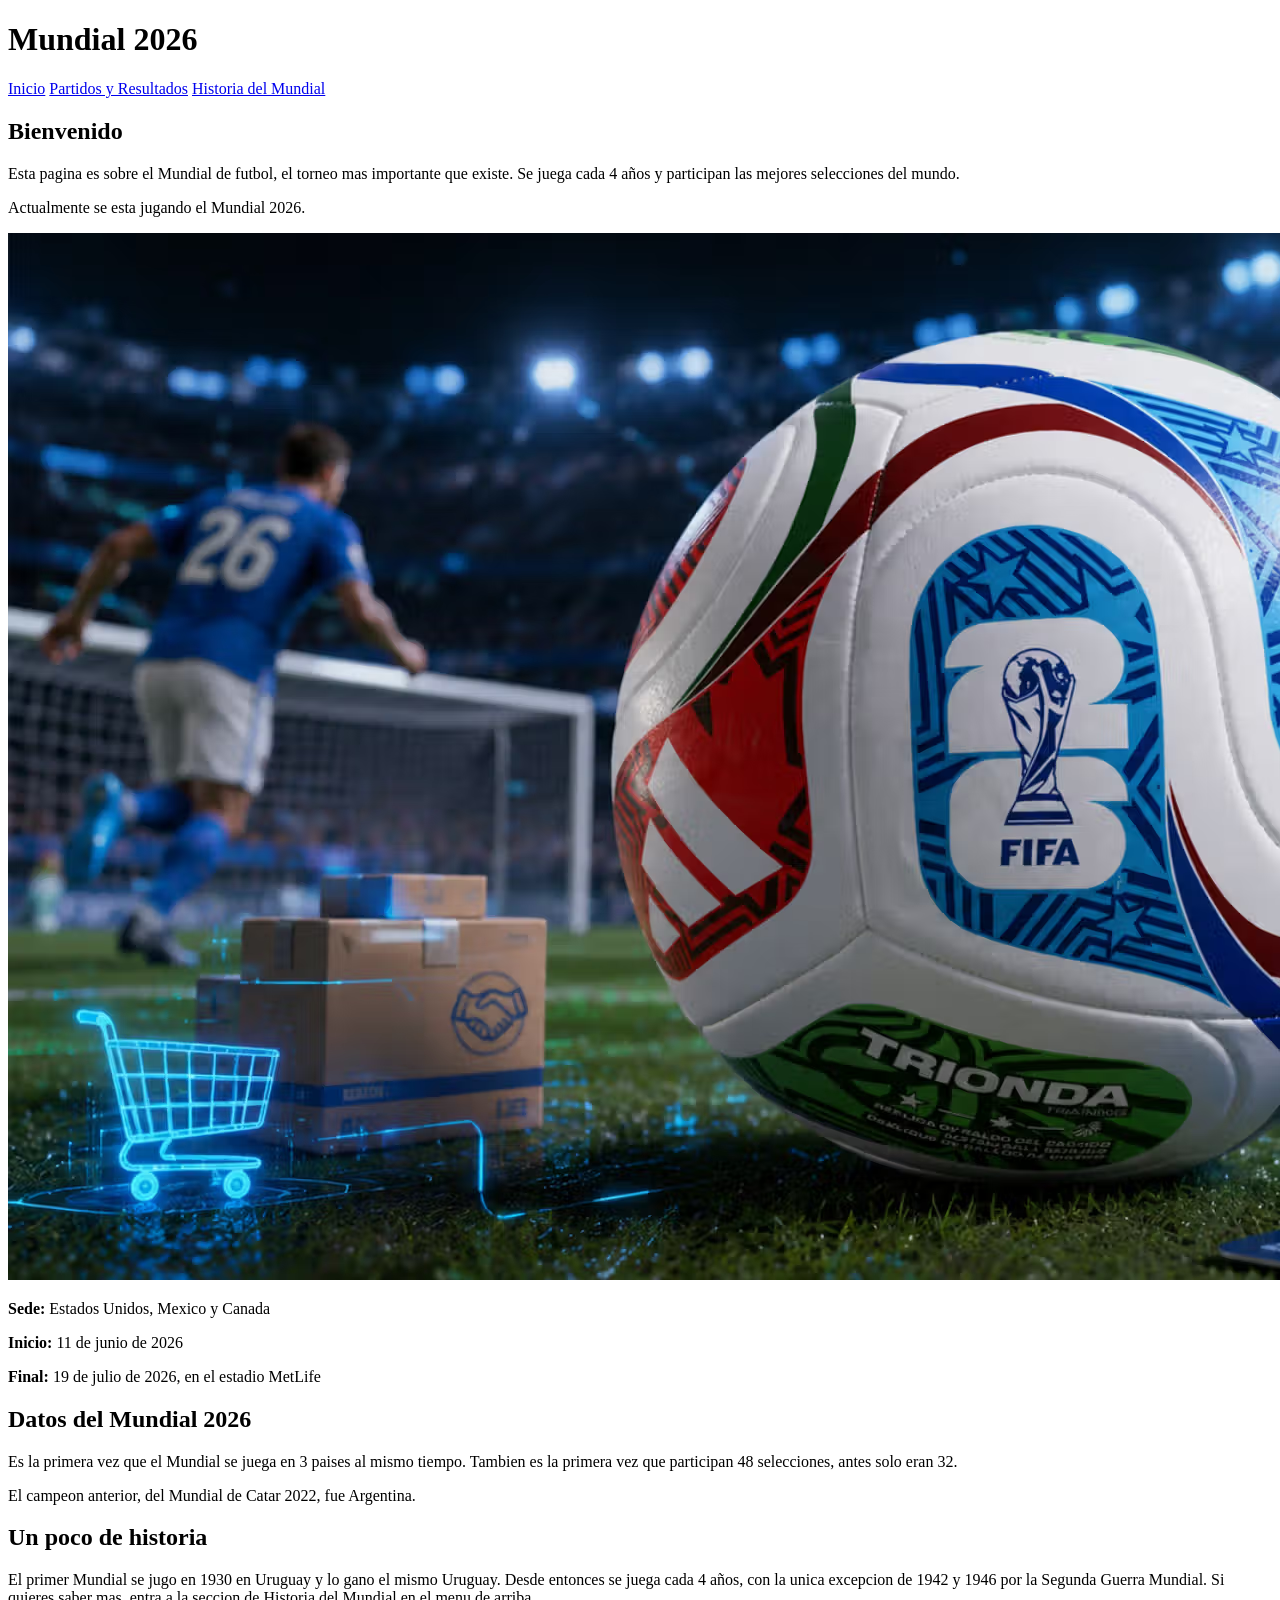
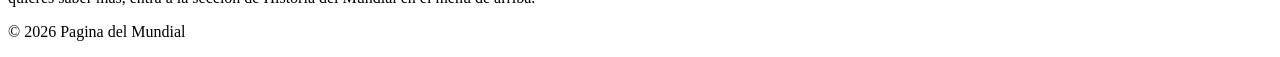
==== Page1.html @ 4b81dfc6 "Add files via upload" ====
<!DOCTYPE html>
<html lang="es">
<head>
    <meta charset="UTF-8">
    <title>Mundial 2026</title>
    <link rel="stylesheet" href="style.css">
</head>
<body>

    <header>
        <h1>Mundial 2026</h1>
        <nav>
            <a href="Page1.html">Inicio</a>
            <a href="Page2.html">Partidos y Resultados</a>
            <a href="Page3.html">Historia del Mundial</a>
        </nav>
    </header>

    <main>
        <section>
            <h2>Bienvenido</h2>
            <p>
                Esta pagina es sobre el Mundial de futbol, el torneo mas
                importante que existe. Se juega cada 4 años y participan
                las mejores selecciones del mundo.
            </p>

            <p>
                Actualmente se esta jugando el Mundial 2026.
            </p>

            <img src="balon.avif" alt="Balon de futbol">

            <p>
                <b>Sede:</b> Estados Unidos, Mexico y Canada
            </p>
            <p>
                <b>Inicio:</b> 11 de junio de 2026
            </p>
            <p>
                <b>Final:</b> 19 de julio de 2026, en el estadio MetLife
            </p>
        </section>

        <section>
            <h2>Datos del Mundial 2026</h2>
            <p>
                Es la primera vez que el Mundial se juega en 3 paises al
                mismo tiempo. Tambien es la primera vez que participan
                48 selecciones, antes solo eran 32.
            </p>
            <p>
                El campeon anterior, del Mundial de Catar 2022, fue
                Argentina.
            </p>
        </section>

        <section>
            <h2>Un poco de historia</h2>
            <p>
                El primer Mundial se jugo en 1930 en Uruguay y lo gano el
                mismo Uruguay. Desde entonces se juega cada 4 años, con la
                unica excepcion de 1942 y 1946 por la Segunda Guerra
                Mundial. Si quieres saber mas, entra a la seccion de
                Historia del Mundial en el menu de arriba.
            </p>
        </section>
    </main>

    <footer>
        <p>&copy; 2026 Pagina del Mundial</p>
    </footer>

</body>
</html>
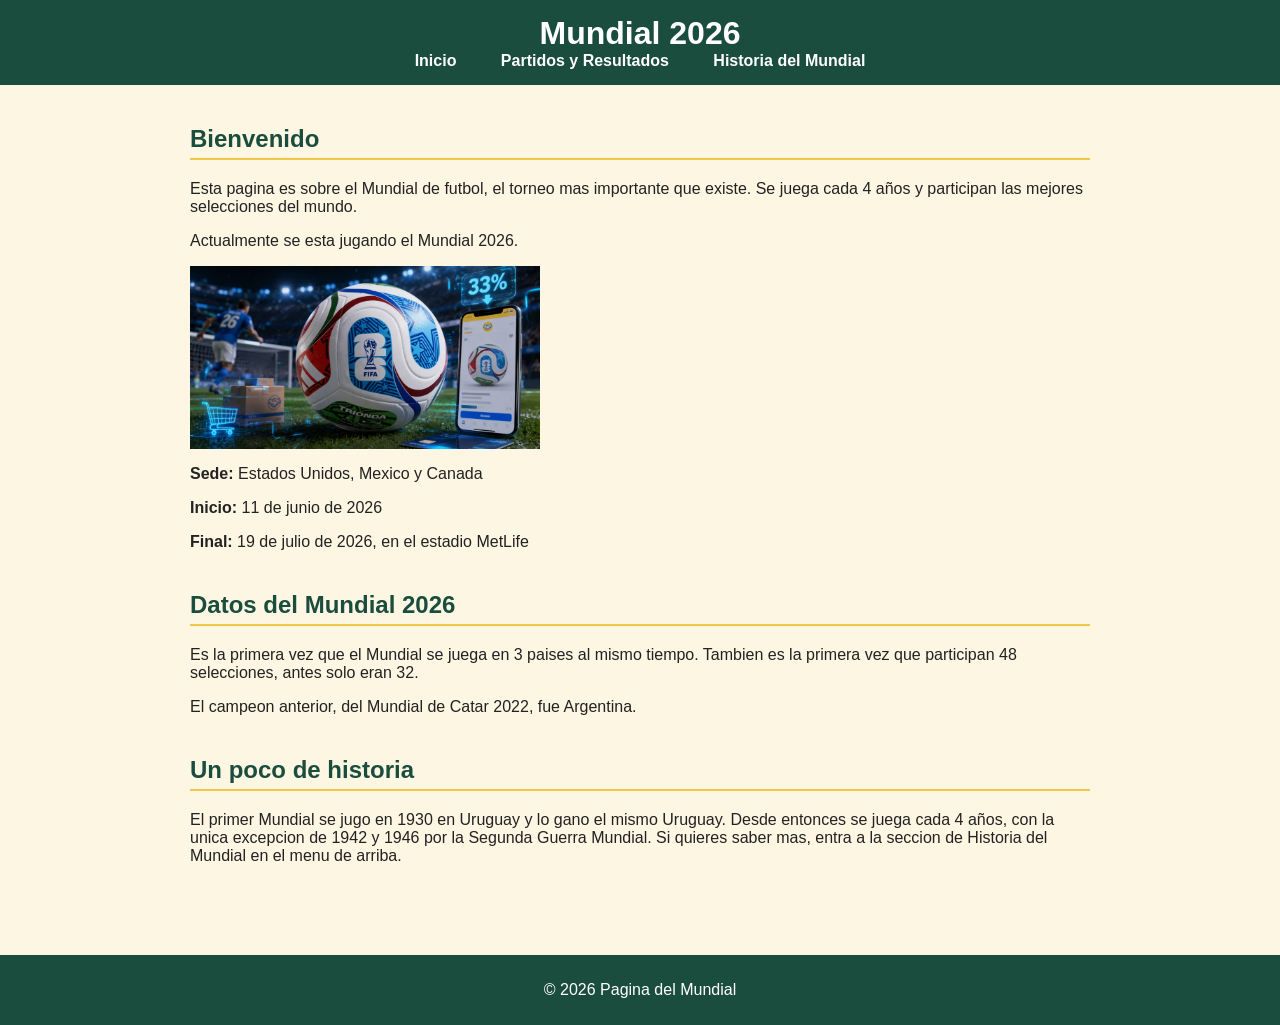
==== commit e7f4eaec: "Update and rename index.html to Page1.html" ====
--- a/Page1.html
+++ b/Page1.html
@@ -72,4 +72,4 @@
     </footer>
 
 </body>
-</html>+</html>
--- a/style.css
+++ b/style.css
@@ -0,0 +1,82 @@
+body {
+    font-family: Arial, sans-serif;
+    margin: 0;
+    color: #222;
+}
+
+header {
+    background-color: #1b4d3e;
+    padding: 15px;
+    text-align: center;
+}
+
+header nav a {
+    color: white;
+    text-decoration: none;
+    margin: 0 20px;
+    font-weight: bold;
+}
+
+header nav a:hover {
+    text-decoration: underline;
+    color: #f2c744;
+}
+
+main {
+    max-width: 900px;
+    margin: 0 auto;
+    padding: 20px;
+}
+
+section {
+    margin-bottom: 40px;
+}
+
+h1 {
+    margin: 0;
+    color: white;
+}
+
+h2 {
+    color: #1b4d3e;
+    border-bottom: 2px solid #f2c744;
+    padding-bottom: 5px;
+}
+
+table {
+    border-collapse: collapse;
+    width: 100%;
+    margin-top: 10px;
+}
+
+table, th, td {
+    border: 1px solid #ccc;
+}
+
+th, td {
+    padding: 8px;
+    text-align: left;
+}
+
+th {
+    background-color: #1b4d3e;
+    color: white;
+}
+
+img {
+    max-width: 350px;
+    display: block;
+    margin: 15px 0;
+}
+
+footer {
+    background-color: #1b4d3e;
+    color: white;
+    text-align: center;
+    padding: 10px;
+    margin-top: 30px;
+}
+
+body {
+    background-color: #fdf6e3;
+}
